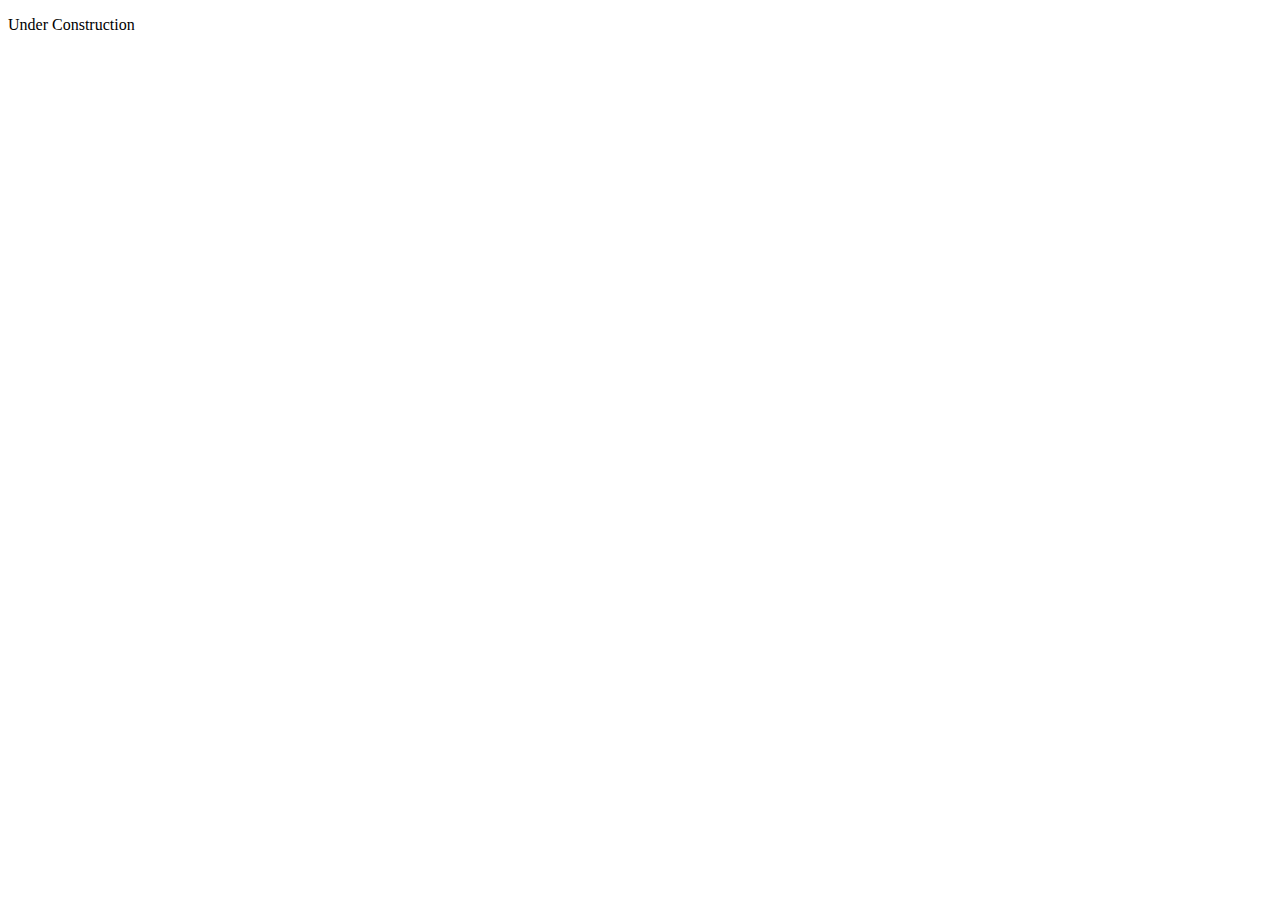
==== index.html @ ace4c4c9 "Init" ====
<!DOCTYPE html>
<html lang="en">
<head>
    <meta charset="UTF-8">
    <meta http-equiv="X-UA-Compatible" content="IE=edge">
    <meta name="viewport" content="width=device-width, initial-scale=1.0">
    <title>Document</title>
</head>
<body>
    <p>Under Construction</p>
</body>
</html>
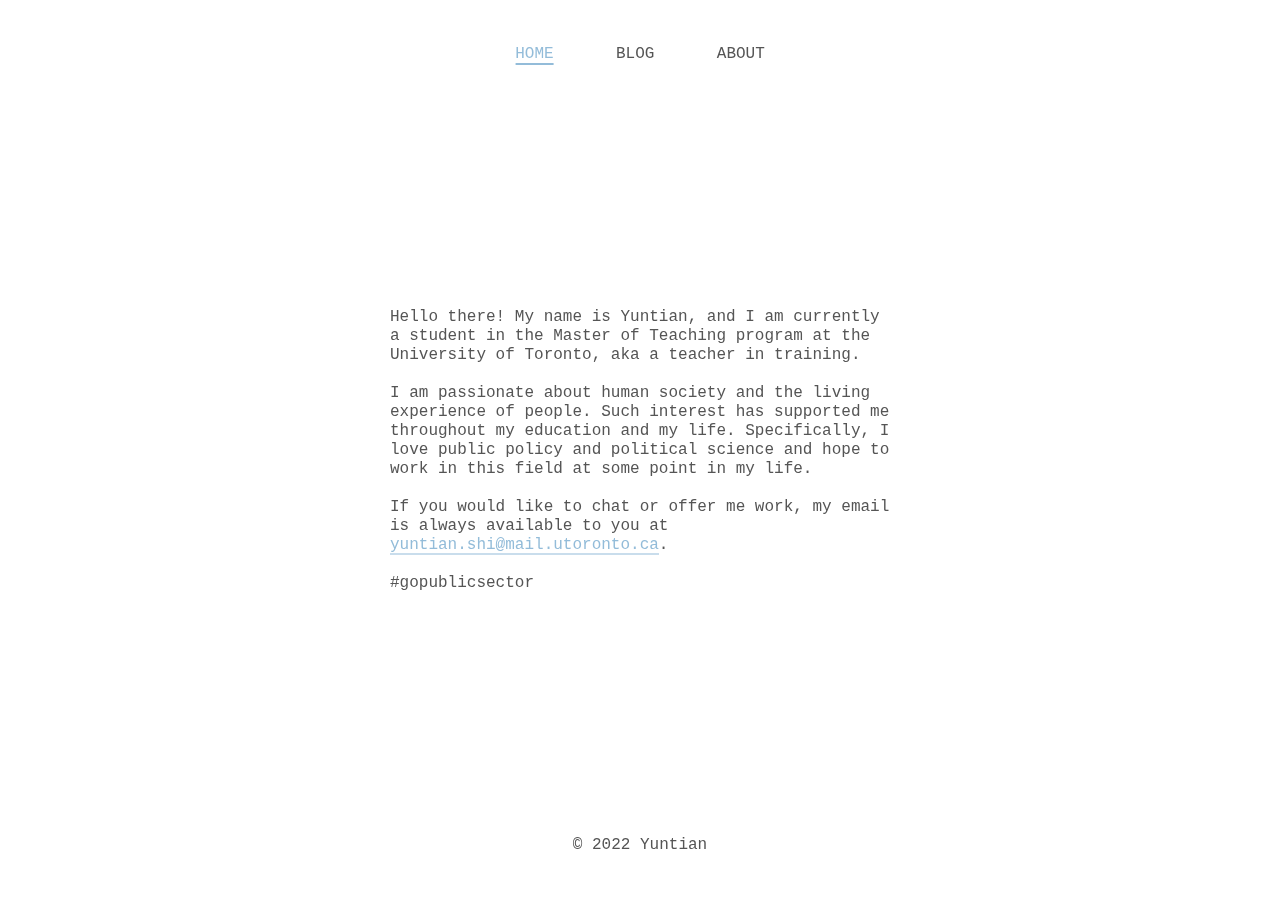
==== commit 1cabb7e8: "Update first version" ====
--- a/index.html
+++ b/index.html
@@ -5,8 +5,30 @@
     <meta http-equiv="X-UA-Compatible" content="IE=edge">
     <meta name="viewport" content="width=device-width, initial-scale=1.0">
     <title>Document</title>
+    <link rel="stylesheet" href="./assets/style/styles.css">
 </head>
 <body>
-    <p>Under Construction</p>
+    <header>
+        <nav id="site-navigation">
+            <ul>
+                <li class='selected'><a href="/">HOME</a></li>
+                <li><a href="/blog">BLOG</a></li>
+                <li><a href="/about">ABOUT</a></li>
+            </ul>
+        </nav>        
+    </header>
+
+
+    <div id="site-page" class="home">
+        <p>Hello there! My name is Yuntian, and I am currently a student in the Master of Teaching program at the University of Toronto, aka a teacher in training.</p>
+        <p>I am passionate about human society and the living experience of people. Such interest has supported me throughout my education and my life. Specifically, I love public policy and political science and hope to work in this field at some point in my life.</p>
+        <p>If you would like to chat or offer me work, my email is always available to you at <a href="mailto:yuntian.shi@mail.utoronto.ca">yuntian.shi@mail.utoronto.ca</a>.</p>
+        <p>#gopublicsector</p>
+    </div>
+
+    <footer>
+        <P>© 2022 Yuntian</P>
+    </footer>
+
 </body>
 </html>--- a/assets/style/styles.css
+++ b/assets/style/styles.css
@@ -0,0 +1,103 @@
+/* base */
+html {
+  font-family: "Courier New", Courier, monospace;
+  font-size: 16px;
+  line-height: calc(16px + 3px);
+}
+
+p {
+  margin: 0;
+  padding: 0;
+  color: #555555;
+}
+p .highlight {
+  color: #93bcd9;
+}
+p .sameline {
+  white-space: nowrap;
+}
+p a {
+  color: #93bcd9;
+  cursor: pointer;
+  border-bottom: solid;
+  border-width: 1.5px;
+}
+
+ul, li, a {
+  all: unset;
+}
+
+/* layout */
+header {
+  position: fixed;
+  top: 5%;
+  left: 50%;
+  transform: translate(-50%, 0);
+}
+
+footer {
+  position: fixed;
+  bottom: 5%;
+  left: 50%;
+  transform: translate(-50%, 0);
+}
+
+#site-page {
+  position: fixed;
+  top: 50%;
+  left: 50%;
+  transform: translate(-50%, -50%);
+  display: flex;
+  flex-direction: column;
+  gap: calc(16px + 3px);
+  width: 50%;
+  max-width: 500px;
+}
+#site-page.blog {
+  height: 75%;
+  width: 50%;
+  max-width: 500px;
+  overflow-y: scroll;
+}
+#site-page .blog-container {
+  margin: 10px;
+}
+#site-page .blog-container .title {
+  font-size: 1.3em;
+}
+#site-page .blog-container .date {
+  margin: 5px 0 5px 0;
+  font-size: 0.7em;
+}
+#site-page .blog-container .sep {
+  width: 95%;
+  border-bottom: dashed;
+  border-width: 1px;
+  margin: 5px 0 8px 0;
+  border-color: #b7b7b7;
+}
+#site-page .blog-container .content {
+  width: 95%;
+  margin: 15px 0 15px 0;
+}
+
+/* main */
+#site-navigation a {
+  color: #555555;
+}
+#site-navigation ul {
+  display: flex;
+  width: 100%;
+  justify-content: center;
+  gap: 50%;
+}
+#site-navigation li {
+  cursor: pointer;
+}
+#site-navigation li.selected a {
+  color: #93bcd9;
+  border-bottom: solid;
+  border-width: 2px;
+}
+
+/*# sourceMappingURL=styles.css.map */
